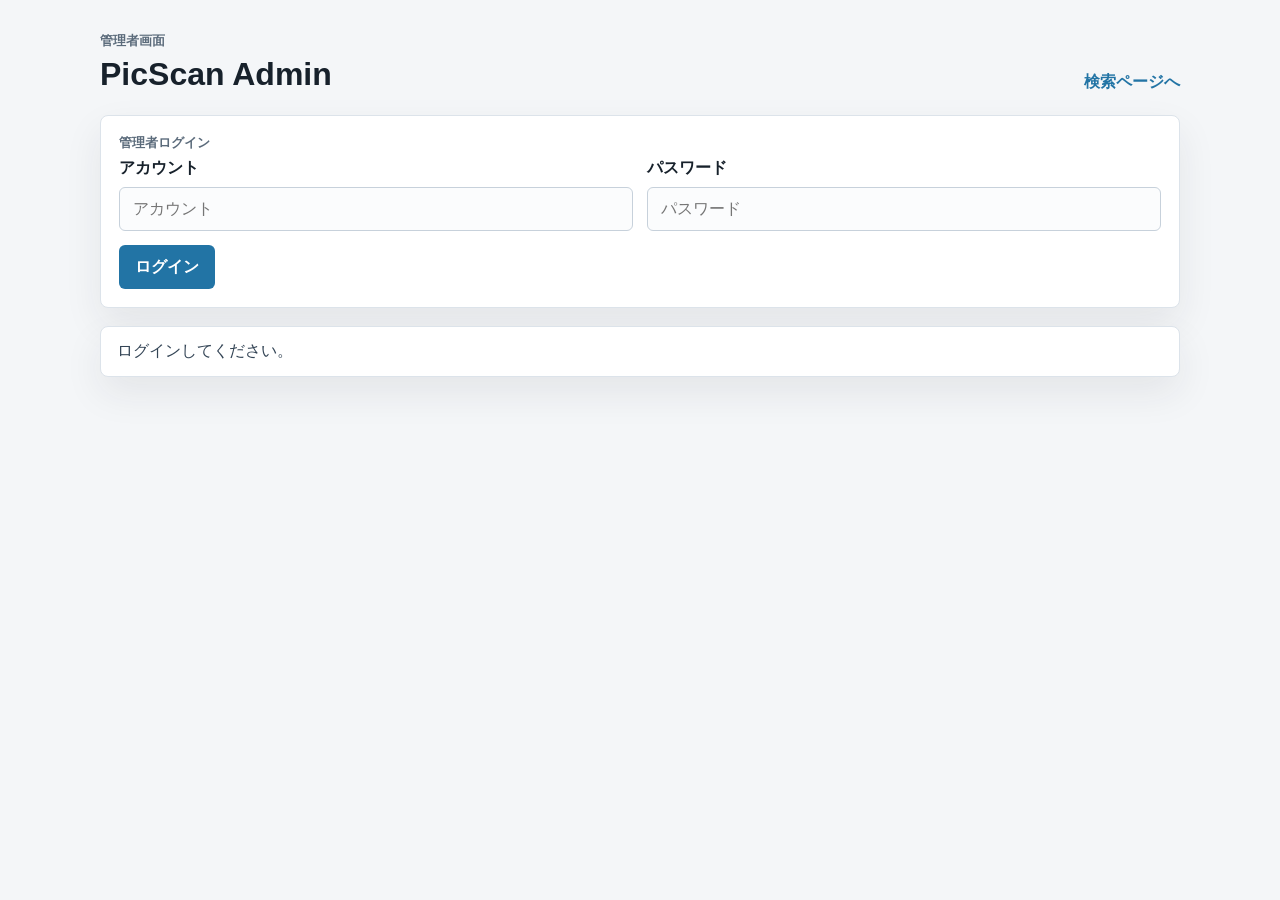
==== admin.html @ 3e206fe2 "Add files via upload" ====
<!doctype html>
<html lang="ja">
<head>
    <meta charset="utf-8">
    <meta name="viewport" content="width=device-width, initial-scale=1">
    <title>PicScan Admin</title>
    <style>
        :root {
            color-scheme: light;
            font-family: "Segoe UI", "Yu Gothic UI", "Meiryo", sans-serif;
            background: #f4f6f8;
            color: #17212b;
        }

        * {
            box-sizing: border-box;
        }

        body {
            margin: 0;
            min-height: 100vh;
        }

        .appShell {
            width: min(1080px, calc(100% - 32px));
            margin: 0 auto;
            padding: 32px 0 48px;
        }

        .topBar {
            display: flex;
            align-items: end;
            justify-content: space-between;
            gap: 16px;
            margin-bottom: 22px;
        }

        .topBar a {
            color: #2274a5;
            font-weight: 700;
            text-decoration: none;
        }

        .label {
            margin: 0 0 6px;
            color: #5b6b7b;
            font-size: 0.82rem;
            font-weight: 700;
            letter-spacing: 0;
        }

        h1,
        h2 {
            margin: 0;
            letter-spacing: 0;
        }

        h1 {
            font-size: 2rem;
        }

        h2 {
            font-size: 1.18rem;
            line-height: 1.35;
        }

        .panel,
        .statusBox {
            background: #ffffff;
            border: 1px solid #dce3ea;
            border-radius: 8px;
            box-shadow: 0 16px 38px rgba(32, 43, 54, 0.08);
        }

        .panel {
            padding: 18px;
            margin-bottom: 18px;
        }

        .grid {
            display: grid;
            grid-template-columns: repeat(2, minmax(0, 1fr));
            gap: 14px;
        }

        .field {
            display: grid;
            gap: 8px;
        }

        .field.full {
            grid-column: 1 / -1;
        }

        label {
            font-weight: 700;
        }

        input,
        button {
            min-height: 44px;
            border-radius: 6px;
            font: inherit;
        }

        input {
            width: 100%;
            border: 1px solid #c7d1db;
            padding: 0 13px;
            background: #fbfcfd;
        }

        input[type="file"] {
            padding: 10px 13px;
        }

        input:focus {
            border-color: #2274a5;
            box-shadow: 0 0 0 3px rgba(34, 116, 165, 0.18);
            outline: none;
        }

        .actions {
            display: flex;
            flex-wrap: wrap;
            gap: 10px;
            margin-top: 14px;
        }

        button {
            border: 0;
            padding: 0 16px;
            background: #2274a5;
            color: #ffffff;
            cursor: pointer;
            font-weight: 700;
        }

        button.secondary {
            background: #3f596d;
        }

        button.danger {
            background: #b3261e;
        }

        button:disabled {
            cursor: not-allowed;
            opacity: 0.55;
        }

        .previewPanel {
            display: grid;
            gap: 12px;
            margin-top: 16px;
        }

        .imagePreview {
            display: grid;
            place-items: center;
            min-height: 280px;
            border: 1px solid #dce3ea;
            border-radius: 8px;
            background: #eef2f6;
            overflow: hidden;
        }

        .imagePreview img {
            display: block;
            width: 100%;
            max-height: 460px;
            object-fit: contain;
        }

        .resultMeta {
            margin: 0;
            color: #334455;
            overflow-wrap: anywhere;
        }

        .statusBox {
            padding: 14px 16px;
            color: #334455;
        }

        .hidden {
            display: none;
        }

        code {
            padding: 2px 5px;
            border-radius: 4px;
            background: #eef2f6;
        }

        @media (max-width: 720px) {
            .appShell {
                width: min(100% - 20px, 1080px);
                padding-top: 18px;
            }

            .topBar {
                align-items: start;
                flex-direction: column;
            }

            .grid {
                grid-template-columns: 1fr;
            }
        }
    </style>
</head>
<body>
    <main class="appShell">
        <header class="topBar">
            <div>
                <p class="label">管理者画面</p>
                <h1>PicScan Admin</h1>
            </div>
            <a href="index.html">検索ページへ</a>
        </header>

        <section class="panel" id="loginPanel">
            <p class="label">管理者ログイン</p>
            <div class="grid">
                <div class="field">
                    <label for="account">アカウント</label>
                    <input id="account" autocomplete="username" placeholder="アカウント">
                </div>
                <div class="field">
                    <label for="password">パスワード</label>
                    <input id="password" type="password" autocomplete="current-password" placeholder="パスワード">
                </div>
            </div>
            <div class="actions">
                <button id="loginButton" type="button">ログイン</button>
            </div>
        </section>

        <section class="panel hidden" id="adminPanel">
            <p class="label">GitHub設定</p>
            <div class="grid">
                <div class="field">
                    <label for="owner">Owner / Organization</label>
                    <input id="owner" autocomplete="organization" placeholder="例: img-0403">
                </div>
                <div class="field">
                    <label for="repo">Repository</label>
                    <input id="repo" autocomplete="off" placeholder="例: PicScan">
                </div>
                <div class="field">
                    <label for="token">GitHub Token</label>
                    <input id="token" type="password" autocomplete="off" placeholder="Contents Read and write">
                </div>
            </div>

            <p class="label">画像管理</p>
            <div class="grid">
                <div class="field">
                    <label for="model">型番</label>
                    <input id="model" autocomplete="off" placeholder="例: ABC-123">
                </div>
                <div class="field">
                    <label for="photo">画像</label>
                    <input id="photo" type="file" accept="image/*" capture="environment">
                </div>
            </div>
            <div class="actions">
                <button id="uploadButton" type="button">画像を保存</button>
                <button id="searchButton" class="secondary" type="button">検索</button>
                <button id="renameButton" class="secondary" type="button" disabled>名前変更</button>
                <button id="deleteButton" class="danger" type="button" disabled>画像データ削除</button>
            </div>
            <div class="previewPanel hidden" id="previewPanel">
                <p class="resultMeta" id="resultMeta"></p>
                <div class="imagePreview">
                    <img id="resultImage" alt="">
                </div>
            </div>
        </section>

        <section class="statusBox" id="status">ログインしてください。</section>
    </main>

    <script>
        const accountInput = document.getElementById("account");
        const passwordInput = document.getElementById("password");
        const ownerInput = document.getElementById("owner");
        const repoInput = document.getElementById("repo");
        const tokenInput = document.getElementById("token");
        const modelInput = document.getElementById("model");
        const photoInput = document.getElementById("photo");
        const loginPanel = document.getElementById("loginPanel");
        const adminPanel = document.getElementById("adminPanel");
        const previewPanel = document.getElementById("previewPanel");
        const resultMeta = document.getElementById("resultMeta");
        const resultImage = document.getElementById("resultImage");
        const statusBox = document.getElementById("status");
        const loginButton = document.getElementById("loginButton");
        const uploadButton = document.getElementById("uploadButton");
        const searchButton = document.getElementById("searchButton");
        const renameButton = document.getElementById("renameButton");
        const deleteButton = document.getElementById("deleteButton");

        const adminAccount = "img";
        const adminPassword = "5381";
        const knownExtensions = [".jpg", ".jpeg", ".png", ".webp", ".gif"];
        let session = null;
        let currentImage = null;
        let currentObjectUrl = "";

        ownerInput.value = localStorage.getItem("picscanOwner") || "img-0403";
        repoInput.value = localStorage.getItem("picscanRepo") || "PicScan";

        function setStatus(message) {
            statusBox.textContent = message;
        }

        function setBusy(isBusy) {
            [loginButton, uploadButton, searchButton, renameButton, deleteButton].forEach((button) => {
                button.disabled = isBusy;
            });
            if (!isBusy) {
                updateResultActions();
            }
        }

        function updateResultActions() {
            const hasImage = Boolean(currentImage);
            renameButton.disabled = !hasImage;
            deleteButton.disabled = !hasImage;
        }

        function clearPreview() {
            currentImage = null;
            if (currentObjectUrl) {
                URL.revokeObjectURL(currentObjectUrl);
                currentObjectUrl = "";
            }
            resultImage.removeAttribute("src");
            resultMeta.textContent = "";
            previewPanel.classList.add("hidden");
            updateResultActions();
        }

        function showPreview(image) {
            currentImage = image;
            if (currentObjectUrl) {
                URL.revokeObjectURL(currentObjectUrl);
            }
            currentObjectUrl = URL.createObjectURL(new Blob([image.bytes], { type: image.mimeType }));
            resultImage.src = currentObjectUrl;
            resultImage.alt = image.name;
            resultMeta.textContent = `images/${image.name}`;
            previewPanel.classList.remove("hidden");
            updateResultActions();
        }

        function normalizeBaseName(value) {
            return value.trim().replaceAll("\\", "/").split("/").pop();
        }

        function normalizeFileName(value, fallbackExtension = ".jpg") {
            const clean = normalizeBaseName(value);
            if (!clean) {
                return "";
            }
            return /\.[a-z0-9]+$/i.test(clean) ? clean : `${clean}${fallbackExtension}`;
        }

        function modelCandidates(value) {
            const clean = normalizeBaseName(value);
            if (!clean) {
                return [];
            }
            if (/\.[a-z0-9]+$/i.test(clean)) {
                return [clean];
            }
            return knownExtensions.map((extension) => `${clean}${extension}`);
        }

        function buildGitHubSession() {
            return {
                owner: ownerInput.value.trim(),
                repo: repoInput.value.trim(),
                branch: "main",
                token: tokenInput.value.trim()
            };
        }

        function ensureGitHubSession() {
            session = buildGitHubSession();
            if (!session.owner || !session.repo || !session.token) {
                throw new Error("GitHub接続情報が不足しています。");
            }
            localStorage.setItem("picscanOwner", session.owner);
            localStorage.setItem("picscanRepo", session.repo);
        }

        function githubHeaders() {
            return {
                "Accept": "application/vnd.github+json",
                "Authorization": `Bearer ${session.token}`,
                "X-GitHub-Api-Version": "2022-11-28"
            };
        }

        function contentUrl(fileName = "", includeRef = true) {
            const encodedName = encodeURIComponent(fileName).replaceAll("%2F", "/");
            const path = encodedName ? `/contents/images/${encodedName}` : "/contents/images";
            const base = `https://api.github.com/repos/${session.owner}/${session.repo}${path}`;
            return includeRef ? `${base}?ref=${encodeURIComponent(session.branch)}` : base;
        }

        async function githubRequest(url, options = {}) {
            const response = await fetch(url, options);
            const text = await response.text();
            const body = text ? JSON.parse(text) : null;
            if (!response.ok) {
                const message = body && body.message ? body.message : text;
                throw new Error(`GitHub API error ${response.status}: ${message}`);
            }
            return body;
        }

        async function listImages() {
            const body = await githubRequest(contentUrl(), {
                headers: githubHeaders()
            });
            return Array.isArray(body) ? body.filter((item) => item.type === "file") : [];
        }

        async function getImage(fileName) {
            const response = await fetch(contentUrl(fileName), {
                headers: githubHeaders()
            });
            if (response.status === 404) {
                return null;
            }
            const body = await response.json();
            if (!response.ok) {
                throw new Error(`GitHub API error ${response.status}: ${body.message || "request failed"}`);
            }
            const binary = atob(body.content.replace(/\n/g, ""));
            const bytes = new Uint8Array(binary.length);
            for (let index = 0; index < binary.length; index += 1) {
                bytes[index] = binary.charCodeAt(index);
            }
            return {
                name: body.name,
                sha: body.sha,
                bytes,
                mimeType: contentTypeForName(body.name),
                downloadUrl: body.download_url
            };
        }

        async function findImage(value) {
            const candidates = modelCandidates(value);
            for (const candidate of candidates) {
                const image = await getImage(candidate);
                if (image) {
                    return image;
                }
            }

            const clean = normalizeBaseName(value);
            if (!clean || /\.[a-z0-9]+$/i.test(clean)) {
                return null;
            }

            const files = await listImages();
            const matched = files.find((file) => {
                const baseName = file.name.replace(/\.[^.]+$/, "");
                return baseName.toLowerCase() === clean.toLowerCase();
            });
            return matched ? getImage(matched.name) : null;
        }

        function contentTypeForName(fileName) {
            const extension = fileName.split(".").pop().toLowerCase();
            if (extension === "png") {
                return "image/png";
            }
            if (extension === "webp") {
                return "image/webp";
            }
            if (extension === "gif") {
                return "image/gif";
            }
            return "image/jpeg";
        }

        function bytesToBase64(bytes) {
            let binary = "";
            const chunkSize = 8192;
            for (let offset = 0; offset < bytes.length; offset += chunkSize) {
                const chunk = bytes.slice(offset, offset + chunkSize);
                binary += String.fromCharCode(...chunk);
            }
            return btoa(binary);
        }

        async function putImage(fileName, bytes, sha = null, message = `Upload ${fileName}`) {
            const payload = {
                message,
                branch: session.branch,
                content: bytesToBase64(bytes)
            };
            if (sha) {
                payload.sha = sha;
            }
            await githubRequest(contentUrl(fileName, false), {
                method: "PUT",
                headers: {
                    ...githubHeaders(),
                    "Content-Type": "application/json"
                },
                body: JSON.stringify(payload)
            });
        }

        async function deleteImage(fileName, sha, message = `Delete ${fileName}`) {
            await githubRequest(contentUrl(fileName, false), {
                method: "DELETE",
                headers: {
                    ...githubHeaders(),
                    "Content-Type": "application/json"
                },
                body: JSON.stringify({
                    message,
                    branch: session.branch,
                    sha
                })
            });
        }

        async function uploadImage(fileName, bytes) {
            const existing = await getImage(fileName);
            await putImage(fileName, bytes, existing ? existing.sha : null, `Upload ${fileName}`);
        }

        loginButton.addEventListener("click", () => {
            const account = accountInput.value.trim();
            const password = passwordInput.value;
            if (account !== adminAccount || password !== adminPassword) {
                setStatus("アカウントまたはパスワードが違います。");
                return;
            }

            passwordInput.value = "";
            loginPanel.classList.add("hidden");
            adminPanel.classList.remove("hidden");
            setStatus("ログインしました。");
        });

        [accountInput, passwordInput, modelInput].forEach((input) => {
            input.addEventListener("keydown", (event) => {
                if (event.key === "Enter") {
                    if (input === modelInput) {
                        searchButton.click();
                    } else {
                        loginButton.click();
                    }
                }
            });
        });

        uploadButton.addEventListener("click", async () => {
            const modelNo = modelInput.value.trim();
            const file = photoInput.files[0];
            if (!modelNo) {
                setStatus("型番を入力してください。");
                return;
            }
            if (!file) {
                setStatus("画像ファイルを選択してください。");
                return;
            }

            const extension = file.name.match(/\.[a-z0-9]+$/i)?.[0] || ".jpg";
            const fileName = normalizeFileName(modelNo, extension);
            try {
                ensureGitHubSession();
                setBusy(true);
                setStatus(`保存中: images/${fileName}`);
                const bytes = new Uint8Array(await file.arrayBuffer());
                await uploadImage(fileName, bytes);
                const image = await getImage(fileName);
                if (image) {
                    showPreview(image);
                }
                setStatus(`保存しました: images/${fileName}`);
            } catch (error) {
                setStatus(error.message);
            } finally {
                setBusy(false);
            }
        });

        searchButton.addEventListener("click", async () => {
            const modelNo = modelInput.value.trim();
            if (!modelNo) {
                setStatus("型番を入力してください。");
                return;
            }

            try {
                ensureGitHubSession();
                setBusy(true);
                clearPreview();
                setStatus(`検索中: ${modelNo}`);
                const image = await findImage(modelNo);
                if (!image) {
                    setStatus("画像が見つかりませんでした。");
                    return;
                }
                showPreview(image);
                setStatus(`表示しました: images/${image.name}`);
            } catch (error) {
                setStatus(error.message);
            } finally {
                setBusy(false);
            }
        });

        renameButton.addEventListener("click", async () => {
            if (!currentImage) {
                return;
            }

            const nextValue = prompt("変更後の型番を入力してください。", currentImage.name.replace(/\.[^.]+$/, ""));
            if (nextValue === null) {
                return;
            }
            const extension = currentImage.name.match(/\.[a-z0-9]+$/i)?.[0] || ".jpg";
            const nextName = normalizeFileName(nextValue, extension);
            if (!nextName) {
                setStatus("変更後の型番を入力してください。");
                return;
            }
            if (nextName === currentImage.name) {
                setStatus("同じ名前です。");
                return;
            }

            try {
                ensureGitHubSession();
                setBusy(true);
                setStatus(`名前変更中: images/${currentImage.name} -> images/${nextName}`);
                const existing = await getImage(nextName);
                if (existing && !confirm(`images/${nextName} は既に存在します。上書きしますか？`)) {
                    setStatus("名前変更をキャンセルしました。");
                    return;
                }
                await putImage(nextName, currentImage.bytes, existing ? existing.sha : null, `Rename ${currentImage.name} to ${nextName}`);
                await deleteImage(currentImage.name, currentImage.sha, `Remove ${currentImage.name} after rename`);
                const renamed = await getImage(nextName);
                if (renamed) {
                    modelInput.value = nextName.replace(/\.[^.]+$/, "");
                    showPreview(renamed);
                }
                setStatus(`名前変更しました: images/${nextName}`);
            } catch (error) {
                setStatus(error.message);
            } finally {
                setBusy(false);
            }
        });

        deleteButton.addEventListener("click", async () => {
            if (!currentImage) {
                return;
            }
            if (!confirm(`images/${currentImage.name} を削除しますか？`)) {
                return;
            }

            try {
                ensureGitHubSession();
                setBusy(true);
                setStatus(`削除中: images/${currentImage.name}`);
                await deleteImage(currentImage.name, currentImage.sha);
                clearPreview();
                setStatus("画像データを削除しました。");
            } catch (error) {
                setStatus(error.message);
            } finally {
                setBusy(false);
            }
        });
    </script>
</body>
</html>
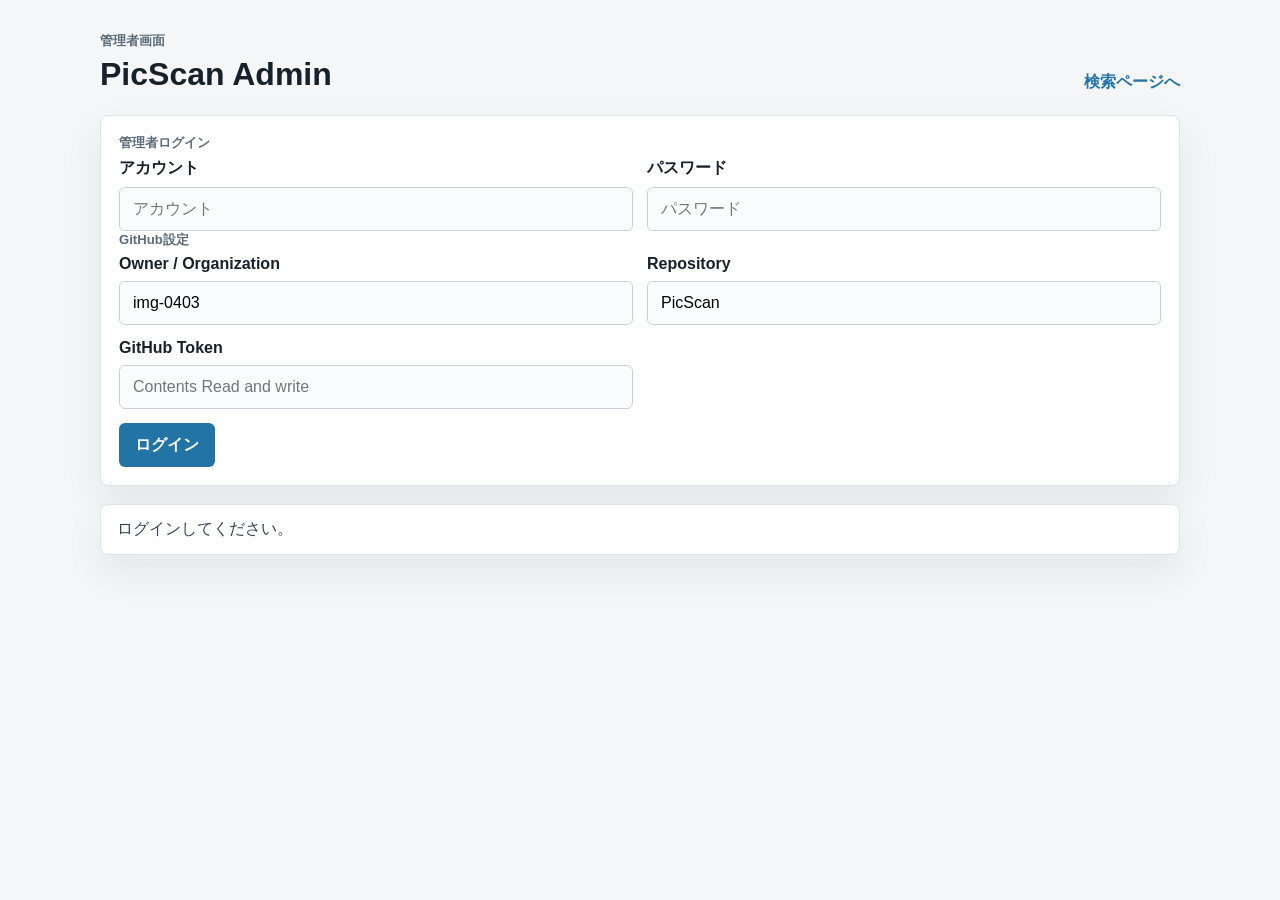
==== commit a7c47797: "Add files via upload" ====
--- a/admin.html
+++ b/admin.html
@@ -178,6 +178,38 @@
             overflow-wrap: anywhere;
         }
 
+        .listPanel {
+            margin-top: 18px;
+        }
+
+        .imageList {
+            display: grid;
+            gap: 10px;
+            margin-top: 12px;
+        }
+
+        .imageListRow {
+            display: grid;
+            grid-template-columns: minmax(0, 1fr) auto auto;
+            gap: 10px;
+            align-items: center;
+            padding: 10px;
+            border: 1px solid #dce3ea;
+            border-radius: 8px;
+            background: #fbfcfd;
+        }
+
+        .imageListName {
+            margin: 0;
+            color: #17212b;
+            font-weight: 700;
+            overflow-wrap: anywhere;
+        }
+
+        .imageListRow button {
+            min-height: 38px;
+        }
+
         .statusBox {
             padding: 14px 16px;
             color: #334455;
@@ -205,6 +237,10 @@
             }
 
             .grid {
+                grid-template-columns: 1fr;
+            }
+
+            .imageListRow {
                 grid-template-columns: 1fr;
             }
         }
@@ -232,12 +268,6 @@
                     <input id="password" type="password" autocomplete="current-password" placeholder="パスワード">
                 </div>
             </div>
-            <div class="actions">
-                <button id="loginButton" type="button">ログイン</button>
-            </div>
-        </section>
-
-        <section class="panel hidden" id="adminPanel">
             <p class="label">GitHub設定</p>
             <div class="grid">
                 <div class="field">
@@ -253,7 +283,12 @@
                     <input id="token" type="password" autocomplete="off" placeholder="Contents Read and write">
                 </div>
             </div>
-
+            <div class="actions">
+                <button id="loginButton" type="button">ログイン</button>
+            </div>
+        </section>
+
+        <section class="panel hidden" id="adminPanel">
             <p class="label">画像管理</p>
             <div class="grid">
                 <div class="field">
@@ -277,6 +312,14 @@
                     <img id="resultImage" alt="">
                 </div>
             </div>
+
+            <div class="listPanel">
+                <p class="label">登録画像一覧</p>
+                <div class="actions">
+                    <button id="refreshListButton" class="secondary" type="button">一覧更新</button>
+                </div>
+                <div class="imageList" id="imageList"></div>
+            </div>
         </section>
 
         <section class="statusBox" id="status">ログインしてください。</section>
@@ -301,6 +344,8 @@
         const searchButton = document.getElementById("searchButton");
         const renameButton = document.getElementById("renameButton");
         const deleteButton = document.getElementById("deleteButton");
+        const refreshListButton = document.getElementById("refreshListButton");
+        const imageList = document.getElementById("imageList");
 
         const adminAccount = "img";
         const adminPassword = "5381";
@@ -317,7 +362,10 @@
         }
 
         function setBusy(isBusy) {
-            [loginButton, uploadButton, searchButton, renameButton, deleteButton].forEach((button) => {
+            [loginButton, uploadButton, searchButton, renameButton, deleteButton, refreshListButton].forEach((button) => {
+                button.disabled = isBusy;
+            });
+            imageList.querySelectorAll("button").forEach((button) => {
                 button.disabled = isBusy;
             });
             if (!isBusy) {
@@ -427,7 +475,96 @@
             const body = await githubRequest(contentUrl(), {
                 headers: githubHeaders()
             });
-            return Array.isArray(body) ? body.filter((item) => item.type === "file") : [];
+            return Array.isArray(body)
+                ? body.filter((item) => item.type === "file").sort((a, b) => a.name.localeCompare(b.name, "ja"))
+                : [];
+        }
+
+        function renderImageList(files) {
+            imageList.textContent = "";
+            if (!files.length) {
+                const empty = document.createElement("p");
+                empty.className = "resultMeta";
+                empty.textContent = "登録画像はありません。";
+                imageList.appendChild(empty);
+                return;
+            }
+
+            files.forEach((file) => {
+                const row = document.createElement("div");
+                row.className = "imageListRow";
+
+                const name = document.createElement("p");
+                name.className = "imageListName";
+                name.textContent = file.name;
+
+                const selectButton = document.createElement("button");
+                selectButton.className = "secondary";
+                selectButton.type = "button";
+                selectButton.textContent = "選択";
+                selectButton.addEventListener("click", () => selectListedImage(file.name));
+
+                const removeButton = document.createElement("button");
+                removeButton.className = "danger";
+                removeButton.type = "button";
+                removeButton.textContent = "削除";
+                removeButton.addEventListener("click", () => deleteListedImage(file));
+
+                row.appendChild(name);
+                row.appendChild(selectButton);
+                row.appendChild(removeButton);
+                imageList.appendChild(row);
+            });
+        }
+
+        async function refreshImageList() {
+            setStatus("登録画像一覧を取得中...");
+            const files = await listImages();
+            renderImageList(files);
+            setStatus(`登録画像一覧を表示しました: ${files.length}件`);
+        }
+
+        async function selectListedImage(fileName) {
+            try {
+                ensureGitHubSession();
+                setBusy(true);
+                setStatus(`読み込み中: images/${fileName}`);
+                const image = await getImage(fileName);
+                if (!image) {
+                    setStatus("画像が見つかりませんでした。");
+                    await refreshImageList();
+                    return;
+                }
+                modelInput.value = fileName.replace(/\.[^.]+$/, "");
+                showPreview(image);
+                setStatus(`選択しました: images/${image.name}`);
+            } catch (error) {
+                setStatus(error.message);
+            } finally {
+                setBusy(false);
+            }
+        }
+
+        async function deleteListedImage(file) {
+            if (!confirm(`images/${file.name} を削除しますか？`)) {
+                return;
+            }
+
+            try {
+                ensureGitHubSession();
+                setBusy(true);
+                setStatus(`削除中: images/${file.name}`);
+                await deleteImage(file.name, file.sha);
+                if (currentImage && currentImage.name === file.name) {
+                    clearPreview();
+                }
+                await refreshImageList();
+                setStatus(`削除しました: images/${file.name}`);
+            } catch (error) {
+                setStatus(error.message);
+            } finally {
+                setBusy(false);
+            }
         }
 
         async function getImage(fileName) {
@@ -540,7 +677,7 @@
             await putImage(fileName, bytes, existing ? existing.sha : null, `Upload ${fileName}`);
         }
 
-        loginButton.addEventListener("click", () => {
+        loginButton.addEventListener("click", async () => {
             const account = accountInput.value.trim();
             const password = passwordInput.value;
             if (account !== adminAccount || password !== adminPassword) {
@@ -548,10 +685,20 @@
                 return;
             }
 
-            passwordInput.value = "";
-            loginPanel.classList.add("hidden");
-            adminPanel.classList.remove("hidden");
-            setStatus("ログインしました。");
+            try {
+                ensureGitHubSession();
+                setBusy(true);
+                setStatus("ログイン確認中...");
+                await refreshImageList();
+                passwordInput.value = "";
+                loginPanel.classList.add("hidden");
+                adminPanel.classList.remove("hidden");
+                setStatus("ログインしました。");
+            } catch (error) {
+                setStatus(error.message);
+            } finally {
+                setBusy(false);
+            }
         });
 
         [accountInput, passwordInput, modelInput].forEach((input) => {
@@ -590,6 +737,7 @@
                 if (image) {
                     showPreview(image);
                 }
+                await refreshImageList();
                 setStatus(`保存しました: images/${fileName}`);
             } catch (error) {
                 setStatus(error.message);
@@ -660,6 +808,7 @@
                     modelInput.value = nextName.replace(/\.[^.]+$/, "");
                     showPreview(renamed);
                 }
+                await refreshImageList();
                 setStatus(`名前変更しました: images/${nextName}`);
             } catch (error) {
                 setStatus(error.message);
@@ -682,6 +831,7 @@
                 setStatus(`削除中: images/${currentImage.name}`);
                 await deleteImage(currentImage.name, currentImage.sha);
                 clearPreview();
+                await refreshImageList();
                 setStatus("画像データを削除しました。");
             } catch (error) {
                 setStatus(error.message);
@@ -689,6 +839,18 @@
                 setBusy(false);
             }
         });
+
+        refreshListButton.addEventListener("click", async () => {
+            try {
+                ensureGitHubSession();
+                setBusy(true);
+                await refreshImageList();
+            } catch (error) {
+                setStatus(error.message);
+            } finally {
+                setBusy(false);
+            }
+        });
     </script>
 </body>
 </html>
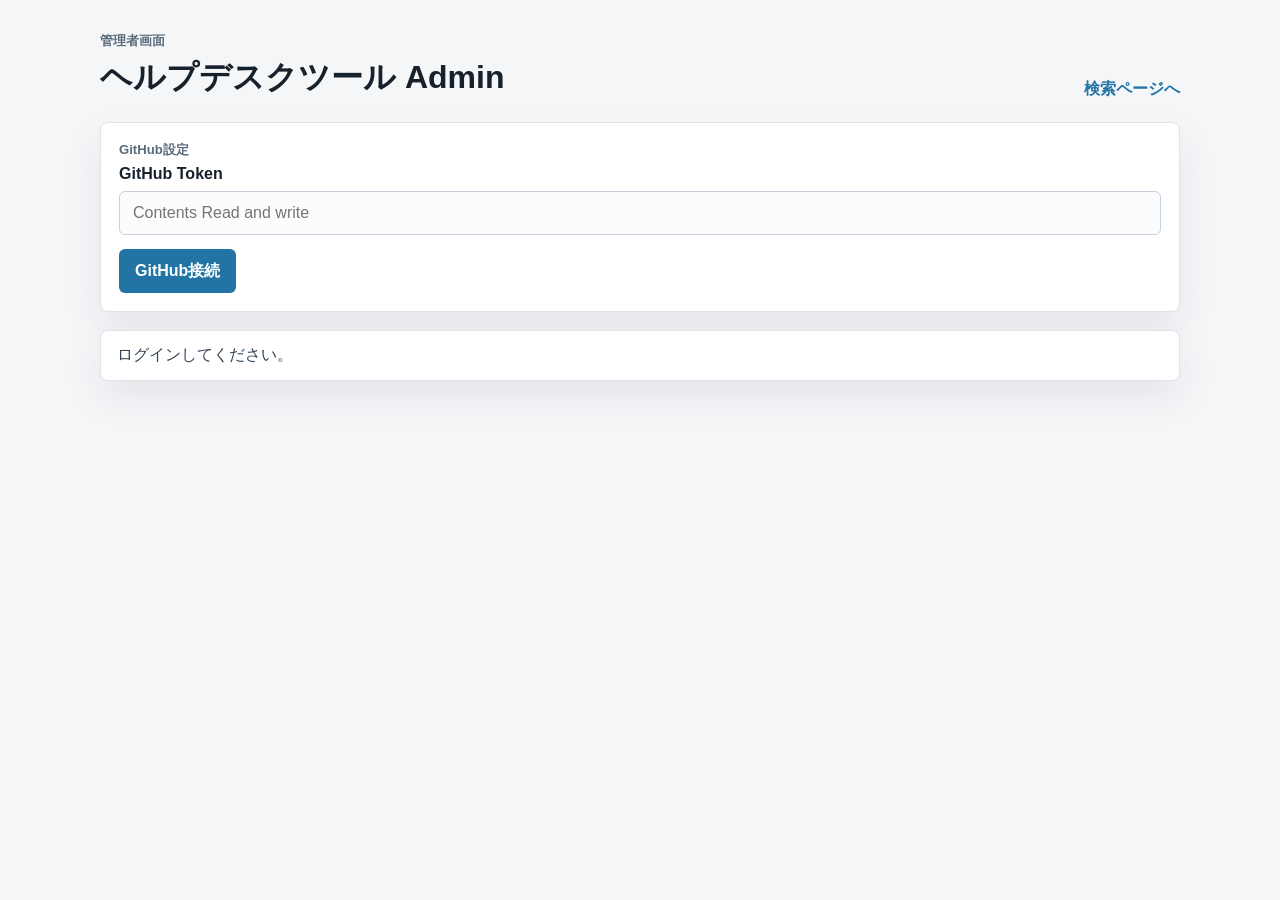
==== commit d929e8b4: "Add files via upload" ====
--- a/admin.html
+++ b/admin.html
@@ -3,7 +3,7 @@
 <head>
     <meta charset="utf-8">
     <meta name="viewport" content="width=device-width, initial-scale=1">
-    <title>PicScan Admin</title>
+    <title>ヘルプデスクツール Admin</title>
     <style>
         :root {
             color-scheme: light;
@@ -97,24 +97,33 @@
         }
 
         input,
+        textarea,
         button {
             min-height: 44px;
             border-radius: 6px;
             font: inherit;
         }
 
-        input {
+        input,
+        textarea {
             width: 100%;
             border: 1px solid #c7d1db;
             padding: 0 13px;
             background: #fbfcfd;
         }
 
+        textarea {
+            min-height: 92px;
+            padding: 10px 13px;
+            resize: vertical;
+        }
+
         input[type="file"] {
             padding: 10px 13px;
         }
 
-        input:focus {
+        input:focus,
+        textarea:focus {
             border-color: #2274a5;
             box-shadow: 0 0 0 3px rgba(34, 116, 165, 0.18);
             outline: none;
@@ -155,26 +164,93 @@
             margin-top: 16px;
         }
 
-        .imagePreview {
+        .recordImageGrid {
+            display: grid;
+            grid-template-columns: repeat(auto-fit, minmax(180px, 1fr));
+            gap: 12px;
+        }
+
+        .recordImageItem {
+            overflow: hidden;
+            border: 1px solid #dce3ea;
+            border-radius: 8px;
+            background: #ffffff;
+        }
+
+        .recordImageItem.isSelected {
+            border-color: #2274a5;
+            box-shadow: 0 0 0 3px rgba(34, 116, 165, 0.18);
+        }
+
+        .recordImageItem .imageZoomButton {
+            display: block;
+            width: 100%;
+            min-height: 0;
+            padding: 0;
+            border: 0;
+            border-radius: 0;
+            background: transparent;
+            color: inherit;
+        }
+
+        .recordImageFrame {
             display: grid;
             place-items: center;
-            min-height: 280px;
-            border: 1px solid #dce3ea;
-            border-radius: 8px;
+            min-height: 180px;
+            padding: 10px;
             background: #eef2f6;
-            overflow: hidden;
-        }
-
-        .imagePreview img {
+        }
+
+        .recordImageFrame img {
             display: block;
-            width: 100%;
-            max-height: 460px;
+            max-width: 100%;
+            max-height: 260px;
             object-fit: contain;
+        }
+
+        .recordImageCaption {
+            margin: 0;
+            padding: 10px 12px;
+            color: #334455;
+            font-size: 0.92rem;
+            line-height: 1.45;
+            white-space: pre-wrap;
+            overflow-wrap: anywhere;
+        }
+
+        .recordImageActions {
+            display: grid;
+            grid-template-columns: repeat(2, minmax(0, 1fr));
+            gap: 8px;
+            padding: 0 10px 10px;
+        }
+
+        .recordImageActions button {
+            min-height: 36px;
+            padding: 0 10px;
+            background: #3f596d;
+            font-size: 0.9rem;
+        }
+
+        .recordImageActions button:disabled {
+            opacity: 0.45;
         }
 
         .resultMeta {
             margin: 0;
             color: #334455;
+            overflow-wrap: anywhere;
+        }
+
+        .imageComment {
+            margin: 0;
+            padding: 12px 14px;
+            border: 1px solid #dce3ea;
+            border-radius: 8px;
+            background: #fbfcfd;
+            color: #17212b;
+            line-height: 1.65;
+            white-space: pre-wrap;
             overflow-wrap: anywhere;
         }
 
@@ -225,6 +301,74 @@
             background: #eef2f6;
         }
 
+        .lightbox {
+            position: fixed;
+            inset: 0;
+            z-index: 10;
+            display: grid;
+            place-items: center;
+            padding: 24px;
+            background: rgba(11, 18, 26, 0.78);
+        }
+
+        .lightbox.hidden {
+            display: none;
+        }
+
+        .lightboxPanel {
+            width: min(100%, 1080px);
+            max-height: calc(100vh - 48px);
+            display: grid;
+            grid-template-rows: auto minmax(0, 1fr) auto;
+            overflow: hidden;
+            border-radius: 8px;
+            background: #ffffff;
+        }
+
+        .lightboxHeader {
+            display: flex;
+            align-items: center;
+            justify-content: space-between;
+            gap: 12px;
+            padding: 12px 14px;
+            border-bottom: 1px solid #dce3ea;
+        }
+
+        .lightboxHeader p {
+            margin: 0;
+            font-weight: 700;
+            overflow-wrap: anywhere;
+        }
+
+        .lightboxClose {
+            min-height: 36px;
+            width: 44px;
+            padding: 0;
+            font-size: 1.25rem;
+        }
+
+        .lightboxImageWrap {
+            display: grid;
+            place-items: center;
+            min-height: 0;
+            background: #101820;
+        }
+
+        .lightboxImageWrap img {
+            display: block;
+            max-width: 100%;
+            max-height: calc(100vh - 180px);
+            object-fit: contain;
+        }
+
+        .lightboxComment {
+            margin: 0;
+            padding: 12px 14px;
+            line-height: 1.55;
+            white-space: pre-wrap;
+            overflow-wrap: anywhere;
+        }
+
         @media (max-width: 720px) {
             .appShell {
                 width: min(100% - 20px, 1080px);
@@ -251,40 +395,21 @@
         <header class="topBar">
             <div>
                 <p class="label">管理者画面</p>
-                <h1>PicScan Admin</h1>
+                <h1>ヘルプデスクツール Admin</h1>
             </div>
             <a href="index.html">検索ページへ</a>
         </header>
 
         <section class="panel" id="loginPanel">
-            <p class="label">管理者ログイン</p>
-            <div class="grid">
-                <div class="field">
-                    <label for="account">アカウント</label>
-                    <input id="account" autocomplete="username" placeholder="アカウント">
-                </div>
-                <div class="field">
-                    <label for="password">パスワード</label>
-                    <input id="password" type="password" autocomplete="current-password" placeholder="パスワード">
-                </div>
-            </div>
             <p class="label">GitHub設定</p>
             <div class="grid">
-                <div class="field">
-                    <label for="owner">Owner / Organization</label>
-                    <input id="owner" autocomplete="organization" placeholder="例: img-0403">
-                </div>
-                <div class="field">
-                    <label for="repo">Repository</label>
-                    <input id="repo" autocomplete="off" placeholder="例: PicScan">
-                </div>
-                <div class="field">
+                <div class="field full">
                     <label for="token">GitHub Token</label>
                     <input id="token" type="password" autocomplete="off" placeholder="Contents Read and write">
                 </div>
             </div>
             <div class="actions">
-                <button id="loginButton" type="button">ログイン</button>
+                <button id="loginButton" type="button">GitHub接続</button>
             </div>
         </section>
 
@@ -292,25 +417,33 @@
             <p class="label">画像管理</p>
             <div class="grid">
                 <div class="field">
-                    <label for="model">型番</label>
-                    <input id="model" autocomplete="off" placeholder="例: ABC-123">
+                    <label for="model">登録名</label>
+                    <input id="model" autocomplete="off" placeholder="例: 商品A">
+                </div>
+                <div class="field">
+                    <label for="numbers">登録番号4桁</label>
+                    <input id="numbers" autocomplete="off" placeholder="例: 1234, 5678">
                 </div>
                 <div class="field">
                     <label for="photo">画像</label>
-                    <input id="photo" type="file" accept="image/*" capture="environment">
+                    <input id="photo" type="file" accept="image/*" capture="environment" multiple>
+                </div>
+                <div class="field full">
+                    <label for="comment">コメント</label>
+                    <textarea id="comment" maxlength="1000" placeholder="型番に紐づけるコメント"></textarea>
                 </div>
             </div>
             <div class="actions">
-                <button id="uploadButton" type="button">画像を保存</button>
+                <button id="uploadButton" type="button">登録を保存</button>
                 <button id="searchButton" class="secondary" type="button">検索</button>
-                <button id="renameButton" class="secondary" type="button" disabled>名前変更</button>
+                <button id="commentButton" class="secondary hidden" type="button" disabled>コメント保存</button>
+                <button id="renameButton" class="secondary hidden" type="button" disabled>名前変更</button>
                 <button id="deleteButton" class="danger" type="button" disabled>画像データ削除</button>
             </div>
             <div class="previewPanel hidden" id="previewPanel">
                 <p class="resultMeta" id="resultMeta"></p>
-                <div class="imagePreview">
-                    <img id="resultImage" alt="">
-                </div>
+                <p class="imageComment hidden" id="resultComment"></p>
+                <div class="recordImageGrid" id="recordImageGrid"></div>
             </div>
 
             <div class="listPanel">
@@ -323,46 +456,61 @@
         </section>
 
         <section class="statusBox" id="status">ログインしてください。</section>
+
+        <div class="lightbox hidden" id="lightbox" role="dialog" aria-modal="true" aria-labelledby="lightboxTitle">
+            <div class="lightboxPanel">
+                <div class="lightboxHeader">
+                    <p id="lightboxTitle"></p>
+                    <button class="lightboxClose" id="lightboxClose" type="button" aria-label="閉じる">×</button>
+                </div>
+                <div class="lightboxImageWrap">
+                    <img id="lightboxImage" src="" alt="">
+                </div>
+                <p class="lightboxComment" id="lightboxComment"></p>
+            </div>
+        </div>
     </main>
 
     <script>
-        const accountInput = document.getElementById("account");
-        const passwordInput = document.getElementById("password");
-        const ownerInput = document.getElementById("owner");
-        const repoInput = document.getElementById("repo");
         const tokenInput = document.getElementById("token");
         const modelInput = document.getElementById("model");
+        const numbersInput = document.getElementById("numbers");
         const photoInput = document.getElementById("photo");
+        const commentInput = document.getElementById("comment");
         const loginPanel = document.getElementById("loginPanel");
         const adminPanel = document.getElementById("adminPanel");
         const previewPanel = document.getElementById("previewPanel");
         const resultMeta = document.getElementById("resultMeta");
-        const resultImage = document.getElementById("resultImage");
+        const resultComment = document.getElementById("resultComment");
+        const recordImageGrid = document.getElementById("recordImageGrid");
         const statusBox = document.getElementById("status");
         const loginButton = document.getElementById("loginButton");
         const uploadButton = document.getElementById("uploadButton");
         const searchButton = document.getElementById("searchButton");
+        const commentButton = document.getElementById("commentButton");
         const renameButton = document.getElementById("renameButton");
         const deleteButton = document.getElementById("deleteButton");
         const refreshListButton = document.getElementById("refreshListButton");
         const imageList = document.getElementById("imageList");
-
-        const adminAccount = "img";
-        const adminPassword = "5381";
+        const lightbox = document.getElementById("lightbox");
+        const lightboxTitle = document.getElementById("lightboxTitle");
+        const lightboxImage = document.getElementById("lightboxImage");
+        const lightboxComment = document.getElementById("lightboxComment");
+        const lightboxClose = document.getElementById("lightboxClose");
+
+        const defaultOwner = "img-0403";
+        const defaultRepo = "PicScan";
         const knownExtensions = [".jpg", ".jpeg", ".png", ".webp", ".gif"];
         let session = null;
         let currentImage = null;
-        let currentObjectUrl = "";
-
-        ownerInput.value = localStorage.getItem("picscanOwner") || "img-0403";
-        repoInput.value = localStorage.getItem("picscanRepo") || "PicScan";
+        let recordImageClickTimer = null;
 
         function setStatus(message) {
             statusBox.textContent = message;
         }
 
         function setBusy(isBusy) {
-            [loginButton, uploadButton, searchButton, renameButton, deleteButton, refreshListButton].forEach((button) => {
+            [loginButton, uploadButton, searchButton, commentButton, renameButton, deleteButton, refreshListButton].forEach((button) => {
                 button.disabled = isBusy;
             });
             imageList.querySelectorAll("button").forEach((button) => {
@@ -375,31 +523,239 @@
 
         function updateResultActions() {
             const hasImage = Boolean(currentImage);
-            renameButton.disabled = !hasImage;
+            commentButton.disabled = !hasImage;
+            renameButton.disabled = !hasImage || !currentImage.bytes;
             deleteButton.disabled = !hasImage;
         }
 
         function clearPreview() {
             currentImage = null;
-            if (currentObjectUrl) {
-                URL.revokeObjectURL(currentObjectUrl);
-                currentObjectUrl = "";
-            }
-            resultImage.removeAttribute("src");
             resultMeta.textContent = "";
+            resultComment.textContent = "";
+            resultComment.classList.add("hidden");
+            recordImageGrid.textContent = "";
+            numbersInput.value = "";
+            commentInput.value = "";
+            photoInput.value = "";
             previewPanel.classList.add("hidden");
             updateResultActions();
         }
 
+        function encodePathSegment(value) {
+            return value.split("/").map(encodeURIComponent).join("/");
+        }
+
+        function normalizeImageFilePath(value) {
+            let filePath = String(value || "").trim().replaceAll("\\", "/");
+            filePath = filePath.replace(/^\/+/, "");
+            while (filePath.toLowerCase().startsWith("images/")) {
+                filePath = filePath.slice(7);
+            }
+            return filePath;
+        }
+
+        function imageUrl(fileName) {
+            return `images/${encodePathSegment(normalizeImageFilePath(fileName))}`;
+        }
+
+        function recordImageFileCandidates(recordName, fileName) {
+            const normalized = normalizeImageFilePath(fileName);
+            const candidates = [];
+            const addCandidate = (candidate) => {
+                const clean = normalizeImageFilePath(candidate);
+                if (clean && !candidates.includes(clean)) {
+                    candidates.push(clean);
+                }
+            };
+
+            addCandidate(normalized);
+            const leafName = normalized.split("/").pop();
+            const base = safeFileBase(recordName || "");
+            if (base && leafName && !normalized.includes("/")) {
+                addCandidate(`${base}/${leafName}`);
+            }
+            return candidates;
+        }
+
+        function recordImageUrls(recordName, fileName) {
+            return recordImageFileCandidates(recordName, fileName).map(imageUrl);
+        }
+
+        function recordImageMatches(recordName, fileName, targetFileName) {
+            const target = normalizeImageFilePath(targetFileName);
+            return recordImageFileCandidates(recordName, fileName).includes(target);
+        }
+
+        function setImageWithFallback(img, urls) {
+            let urlIndex = 0;
+            img.onerror = () => {
+                urlIndex += 1;
+                if (urlIndex < urls.length) {
+                    img.src = urls[urlIndex];
+                }
+            };
+            img.src = urls[0] || "";
+        }
+
+        function openLightbox(title, src, comment) {
+            lightboxTitle.textContent = title;
+            lightboxImage.src = src;
+            lightboxImage.alt = title;
+            lightboxComment.textContent = comment || "";
+            lightbox.classList.remove("hidden");
+        }
+
+        function closeLightbox() {
+            lightbox.classList.add("hidden");
+            lightboxImage.removeAttribute("src");
+            lightboxImage.alt = "";
+        }
+
+        function renderRecordImages(image) {
+            const images = Array.isArray(image.recordImages) && image.recordImages.length
+                ? image.recordImages
+                : [{ file: image.name, comment: image.comment || "" }];
+            image.recordImages = images;
+            recordImageGrid.textContent = "";
+            const currentName = normalizeImageFilePath(image.name);
+            images.slice(0, 6).forEach((entry, index) => {
+                const item = document.createElement("article");
+                item.className = "recordImageItem";
+                const recordName = image.recordName || "";
+                const entryFile = normalizeImageFilePath(entry.file);
+                if (recordImageMatches(recordName, entryFile, currentName)) {
+                    item.classList.add("isSelected");
+                }
+
+                const button = document.createElement("button");
+                button.className = "imageZoomButton";
+                button.type = "button";
+
+                const frame = document.createElement("div");
+                frame.className = "recordImageFrame";
+
+                const img = document.createElement("img");
+                const urls = recordImageUrls(recordName, entryFile);
+                setImageWithFallback(img, urls);
+                img.alt = `${recordName || image.name} ${entryFile}`;
+
+                const recordCommentText = image.comment || "";
+
+                frame.appendChild(img);
+                button.appendChild(frame);
+                button.addEventListener("click", () => {
+                    clearTimeout(recordImageClickTimer);
+                    recordImageClickTimer = setTimeout(() => selectRecordImage(image, entry), 220);
+                });
+                button.addEventListener("dblclick", () => {
+                    clearTimeout(recordImageClickTimer);
+                    openLightbox(img.alt, img.currentSrc || img.src, recordCommentText);
+                });
+                item.appendChild(button);
+
+                const actions = document.createElement("div");
+                actions.className = "recordImageActions";
+
+                const upButton = document.createElement("button");
+                upButton.type = "button";
+                upButton.textContent = "前へ";
+                upButton.disabled = index === 0;
+                upButton.addEventListener("click", () => moveRecordImage(index, -1));
+
+                const downButton = document.createElement("button");
+                downButton.type = "button";
+                downButton.textContent = "後へ";
+                downButton.disabled = index === images.length - 1 || index >= 5;
+                downButton.addEventListener("click", () => moveRecordImage(index, 1));
+
+                actions.appendChild(upButton);
+                actions.appendChild(downButton);
+                item.appendChild(actions);
+                recordImageGrid.appendChild(item);
+            });
+        }
+
+        async function selectRecordImage(recordImage, entry) {
+            const record = {
+                name: recordImage.recordName || modelInput.value.trim() || recordImage.name,
+                numbers: Array.isArray(recordImage.numbers) ? recordImage.numbers : [],
+                comment: typeof recordImage.comment === "string" ? recordImage.comment : "",
+                images: Array.isArray(recordImage.recordImages) ? recordImage.recordImages : []
+            };
+            let selected = null;
+            try {
+                selected = await getRecordImage(record, entry);
+            } catch (error) {
+                selected = null;
+            }
+            if (!selected) {
+                const fallbackFile = recordImageFileCandidates(record.name, entry.file)[0] || normalizeImageFilePath(entry.file);
+                selected = {
+                    name: fallbackFile,
+                    sha: "",
+                    bytes: null,
+                    mimeType: contentTypeForName(fallbackFile),
+                    downloadUrl: imageUrl(fallbackFile),
+                    comment: record.comment || ""
+                };
+            }
+            selectCurrentImage({
+                ...selected,
+                recordName: record.name,
+                numbers: record.numbers,
+                recordImages: record.images,
+                comment: record.comment || selected.comment || ""
+            });
+            setStatus(`選択しました: images/${selected.name}`);
+        }
+
+        function selectCurrentImage(image) {
+            currentImage = image;
+            resultMeta.textContent = `images/${image.name}`;
+            resultComment.textContent = image.comment || "";
+            resultComment.classList.toggle("hidden", !image.comment);
+            commentInput.value = image.comment || "";
+            if (image.recordName) {
+                modelInput.value = image.recordName;
+            }
+            if (image.numbers) {
+                numbersInput.value = image.numbers.join(", ");
+            }
+            renderRecordImages(image);
+            updateResultActions();
+        }
+
+        function moveRecordImage(index, direction) {
+            if (!currentImage || !Array.isArray(currentImage.recordImages)) {
+                return;
+            }
+            const nextIndex = index + direction;
+            if (nextIndex < 0 || nextIndex >= currentImage.recordImages.length) {
+                return;
+            }
+            const images = currentImage.recordImages;
+            const moved = images[index];
+            images[index] = images[nextIndex];
+            images[nextIndex] = moved;
+            renderRecordImages(currentImage);
+            setStatus("表示順を変更しました。登録を保存すると反映されます。");
+        }
+
         function showPreview(image) {
             currentImage = image;
-            if (currentObjectUrl) {
-                URL.revokeObjectURL(currentObjectUrl);
-            }
-            currentObjectUrl = URL.createObjectURL(new Blob([image.bytes], { type: image.mimeType }));
-            resultImage.src = currentObjectUrl;
-            resultImage.alt = image.name;
-            resultMeta.textContent = `images/${image.name}`;
+            const recordText = image.recordName ? ` / 登録名: ${image.recordName}` : "";
+            const numberText = image.numbers && image.numbers.length ? ` / 登録番号: ${image.numbers.join(", ")}` : "";
+            resultMeta.textContent = `images/${image.name}${recordText}${numberText}`;
+            resultComment.textContent = image.comment || "";
+            resultComment.classList.toggle("hidden", !image.comment);
+            commentInput.value = image.comment || "";
+            if (image.recordName) {
+                modelInput.value = image.recordName;
+            }
+            if (image.numbers) {
+                numbersInput.value = image.numbers.join(", ");
+            }
+            renderRecordImages(image);
             previewPanel.classList.remove("hidden");
             updateResultActions();
         }
@@ -416,6 +772,27 @@
             return /\.[a-z0-9]+$/i.test(clean) ? clean : `${clean}${fallbackExtension}`;
         }
 
+        function safeFileBase(value) {
+            return normalizeBaseName(value)
+                .replace(/\.[^.]+$/, "")
+                .replace(/[<>:"/\\|?*\u0000-\u001f]/g, "_")
+                .trim()
+                || "image";
+        }
+
+        function parseNumbers(value) {
+            return [...new Set(value.split(/[\s,、]+/)
+                .map((number) => number.trim())
+                .filter(Boolean))]
+                .filter((number) => /^\d{4}$/.test(number));
+        }
+
+        function parseNumberTokens(value) {
+            return value.split(/[\s,、]+/)
+                .map((number) => number.trim())
+                .filter(Boolean);
+        }
+
         function modelCandidates(value) {
             const clean = normalizeBaseName(value);
             if (!clean) {
@@ -428,21 +805,35 @@
         }
 
         function buildGitHubSession() {
+            const token = tokenInput.value.trim() || (session && session.token) || "";
             return {
-                owner: ownerInput.value.trim(),
-                repo: repoInput.value.trim(),
-                branch: "main",
+                owner: defaultOwner,
+                repo: defaultRepo,
+                branch: localStorage.getItem("picscanBranch") || "main",
+                token
+            };
+        }
+
+        function ensureGitHubSession() {
+            if (session && session.token) {
+                return;
+            }
+            session = buildGitHubSession();
+            if (!session.token) {
+                throw new Error("GitHub Tokenを入力してください。");
+            }
+        }
+
+        function startGitHubSession() {
+            session = {
+                owner: defaultOwner,
+                repo: defaultRepo,
+                branch: localStorage.getItem("picscanBranch") || "main",
                 token: tokenInput.value.trim()
             };
-        }
-
-        function ensureGitHubSession() {
-            session = buildGitHubSession();
-            if (!session.owner || !session.repo || !session.token) {
-                throw new Error("GitHub接続情報が不足しています。");
-            }
-            localStorage.setItem("picscanOwner", session.owner);
-            localStorage.setItem("picscanRepo", session.repo);
+            if (!session.token) {
+                throw new Error("GitHub Tokenを入力してください。");
+            }
         }
 
         function githubHeaders() {
@@ -453,10 +844,35 @@
             };
         }
 
+        async function resolveGitHubBranch() {
+            const response = await fetch(`https://api.github.com/repos/${session.owner}/${session.repo}`, {
+                headers: githubHeaders()
+            });
+            const text = await response.text();
+            const body = text ? JSON.parse(text) : null;
+            if (!response.ok) {
+                const message = body && body.message ? body.message : text;
+                if (response.status === 404) {
+                    throw new Error(`GitHubリポジトリが見つかりません: ${session.owner}/${session.repo}。GitHub Tokenの権限を確認してください。`);
+                }
+                throw new Error(`GitHub API error ${response.status}: ${message}`);
+            }
+            const defaultBranch = body && body.default_branch ? body.default_branch : session.branch;
+            session.branch = defaultBranch;
+            localStorage.setItem("picscanBranch", defaultBranch);
+            return defaultBranch;
+        }
+
         function contentUrl(fileName = "", includeRef = true) {
-            const encodedName = encodeURIComponent(fileName).replaceAll("%2F", "/");
+            const encodedName = encodeURIComponent(normalizeImageFilePath(fileName)).replaceAll("%2F", "/");
             const path = encodedName ? `/contents/images/${encodedName}` : "/contents/images";
             const base = `https://api.github.com/repos/${session.owner}/${session.repo}${path}`;
+            return includeRef ? `${base}?ref=${encodeURIComponent(session.branch)}` : base;
+        }
+
+        function repoContentUrl(path, includeRef = true) {
+            const encodedPath = path.split("/").map(encodeURIComponent).join("/");
+            const base = `https://api.github.com/repos/${session.owner}/${session.repo}/contents/${encodedPath}`;
             return includeRef ? `${base}?ref=${encodeURIComponent(session.branch)}` : base;
         }
 
@@ -471,18 +887,291 @@
             return body;
         }
 
-        async function listImages() {
-            const body = await githubRequest(contentUrl(), {
+        function decodeBase64Text(content) {
+            const binary = atob(content.replace(/\n/g, ""));
+            const bytes = new Uint8Array(binary.length);
+            for (let index = 0; index < binary.length; index += 1) {
+                bytes[index] = binary.charCodeAt(index);
+            }
+            return new TextDecoder().decode(bytes);
+        }
+
+        function encodeBase64Text(text) {
+            const bytes = new TextEncoder().encode(text);
+            let binary = "";
+            const chunkSize = 8192;
+            for (let offset = 0; offset < bytes.length; offset += chunkSize) {
+                const chunk = bytes.slice(offset, offset + chunkSize);
+                binary += String.fromCharCode(...chunk);
+            }
+            return btoa(binary);
+        }
+
+        async function loadCommentsFile() {
+            const response = await fetch(repoContentUrl("comments.json"), {
                 headers: githubHeaders()
             });
+            if (response.status === 404) {
+                return { sha: null, comments: {} };
+            }
+            const body = await response.json();
+            if (!response.ok) {
+                throw new Error(`GitHub API error ${response.status}: ${body.message || "request failed"}`);
+            }
+
+            let comments = {};
+            try {
+                comments = JSON.parse(decodeBase64Text(body.content));
+            } catch (error) {
+                comments = {};
+            }
+            return { sha: body.sha, comments: comments && typeof comments === "object" ? comments : {} };
+        }
+
+        async function saveCommentsFile(comments, sha) {
+            const payload = {
+                message: "Update image comments",
+                branch: session.branch,
+                content: encodeBase64Text(`${JSON.stringify(comments, null, 2)}\n`)
+            };
+            if (sha) {
+                payload.sha = sha;
+            }
+            await githubRequest(repoContentUrl("comments.json", false), {
+                method: "PUT",
+                headers: {
+                    ...githubHeaders(),
+                    "Content-Type": "application/json"
+                },
+                body: JSON.stringify(payload)
+            });
+        }
+
+        async function loadCatalogFile() {
+            const response = await fetch(repoContentUrl("catalog.json"), {
+                headers: githubHeaders()
+            });
+            if (response.status === 404) {
+                return { sha: null, catalog: { records: [] } };
+            }
+            const body = await response.json();
+            if (!response.ok) {
+                throw new Error(`GitHub API error ${response.status}: ${body.message || "request failed"}`);
+            }
+
+            let catalog = { records: [] };
+            try {
+                catalog = JSON.parse(decodeBase64Text(body.content));
+            } catch (error) {
+                catalog = { records: [] };
+            }
+            return { sha: body.sha, catalog: normalizeCatalog(catalog) };
+        }
+
+        function normalizeCatalog(catalog) {
+            const records = Array.isArray(catalog)
+                ? catalog
+                : Array.isArray(catalog && catalog.records)
+                    ? catalog.records
+                    : [];
+            const merged = [];
+            records.map((record) => ({
+                name: String(record && record.name || "").trim(),
+                numbers: Array.isArray(record && record.numbers)
+                    ? record.numbers.map((number) => String(number).trim()).filter((number) => /^\d{4}$/.test(number))
+                    : [],
+                comment: typeof (record && record.comment) === "string"
+                    ? record.comment
+                    : "",
+                images: Array.isArray(record && record.images)
+                    ? record.images.slice(0, 6).map((image) => ({
+                        file: normalizeImageFilePath(image && (image.file || image.name)),
+                        comment: typeof (image && image.comment) === "string" ? image.comment : ""
+                    })).filter((image) => image.file)
+                    : []
+            })).filter((record) => record.name).forEach((record) => {
+                if (!record.comment) {
+                    const legacyComment = record.images.find((image) => image.comment)?.comment || "";
+                    record.comment = legacyComment;
+                }
+                record.images = record.images.map((image) => ({ file: image.file }));
+                const existing = merged.find((item) => item.name.toLowerCase() === record.name.toLowerCase());
+                if (!existing) {
+                    merged.push(record);
+                    return;
+                }
+                if (!existing.comment && record.comment) {
+                    existing.comment = record.comment;
+                }
+                existing.numbers = [...new Set([...existing.numbers, ...record.numbers])];
+                record.images.forEach((image) => {
+                    if (existing.images.length < 6 && !existing.images.some((item) => item.file === image.file)) {
+                        existing.images.push(image);
+                    }
+                });
+            });
+            return {
+                records: merged
+            };
+        }
+
+        function recordComment(record) {
+            if (!record) {
+                return "";
+            }
+            if (typeof record.comment === "string" && record.comment) {
+                return record.comment;
+            }
+            return Array.isArray(record.images)
+                ? (record.images.find((image) => image && image.comment)?.comment || "")
+                : "";
+        }
+
+        async function saveCatalogFile(catalog, sha) {
+            const payload = {
+                message: "Update image catalog",
+                branch: session.branch,
+                content: encodeBase64Text(`${JSON.stringify(normalizeCatalog(catalog), null, 2)}\n`)
+            };
+            if (sha) {
+                payload.sha = sha;
+            }
+            await githubRequest(repoContentUrl("catalog.json", false), {
+                method: "PUT",
+                headers: {
+                    ...githubHeaders(),
+                    "Content-Type": "application/json"
+                },
+                body: JSON.stringify(payload)
+            });
+        }
+
+        function findCatalogRecord(catalog, value) {
+            const query = value.trim();
+            const normalized = query.toLowerCase();
+            return catalog.records.find((record) => record.name.toLowerCase() === normalized)
+                || catalog.records.find((record) => record.numbers.includes(query));
+        }
+
+        function findRecordByImage(catalog, fileName) {
+            const normalized = normalizeImageFilePath(fileName);
+            return catalog.records.find((record) => record.images.some((image) => recordImageMatches(record.name, image.file, normalized)));
+        }
+
+        function findRecordIndexByImage(catalog, fileName) {
+            const normalized = normalizeImageFilePath(fileName);
+            return catalog.records.findIndex((record) => record.images.some((image) => recordImageMatches(record.name, image.file, normalized)));
+        }
+
+        function findRecordByName(catalog, name) {
+            const normalized = name.trim().toLowerCase();
+            return catalog.records.find((record) => record.name.toLowerCase() === normalized);
+        }
+
+        function findOtherRecordByName(catalog, name, currentRecord) {
+            const normalized = name.trim().toLowerCase();
+            return catalog.records.find((record) => record !== currentRecord && record.name.toLowerCase() === normalized);
+        }
+
+        function nextCatalogFileName(recordName, existingImages, originalFileName) {
+            const extension = originalFileName.match(/\.[a-z0-9]+$/i)?.[0] || ".jpg";
+            const base = safeFileBase(recordName);
+            for (let index = 1; index <= 6; index += 1) {
+                const candidate = `${base}/${base}_${index}${extension}`;
+                if (!existingImages.some((image) => image.file === candidate)) {
+                    return candidate;
+                }
+            }
+            return "";
+        }
+
+        async function attachCatalogToImage(image) {
+            const { catalog } = await loadCatalogFile();
+            const record = findRecordByImage(catalog, image.name);
+            if (!record) {
+                return image;
+            }
+            const item = record.images.find((entry) => entry.file === image.name);
+            return {
+                ...image,
+                recordName: record.name,
+                numbers: record.numbers,
+                recordImages: record.images,
+                comment: recordComment(record) || (item && item.comment ? item.comment : image.comment)
+            };
+        }
+
+        function commentKey(fileName) {
+            return `images/${normalizeImageFilePath(fileName)}`;
+        }
+
+        function readComment(comments, fileName) {
+            const normalized = normalizeImageFilePath(fileName);
+            const value = comments[commentKey(normalized)] ?? comments[normalized] ?? comments[fileName] ?? "";
+            if (typeof value === "string") {
+                return value;
+            }
+            return value && typeof value.comment === "string" ? value.comment : "";
+        }
+
+        async function getComment(fileName) {
+            const { comments } = await loadCommentsFile();
+            return readComment(comments, fileName);
+        }
+
+        async function setComment(fileName, comment) {
+            const { sha, comments } = await loadCommentsFile();
+            const key = commentKey(fileName);
+            const trimmedComment = comment.trim();
+            delete comments[fileName];
+            if (trimmedComment) {
+                comments[key] = trimmedComment;
+            } else {
+                delete comments[key];
+            }
+            await saveCommentsFile(comments, sha);
+        }
+
+        async function moveComment(oldFileName, newFileName) {
+            const { sha, comments } = await loadCommentsFile();
+            const oldKey = commentKey(oldFileName);
+            const newKey = commentKey(newFileName);
+            const value = comments[oldKey] ?? comments[oldFileName];
+            delete comments[oldKey];
+            delete comments[oldFileName];
+            if (value) {
+                comments[newKey] = value;
+            }
+            await saveCommentsFile(comments, sha);
+        }
+
+        async function deleteComment(fileName) {
+            const { sha, comments } = await loadCommentsFile();
+            delete comments[commentKey(fileName)];
+            delete comments[fileName];
+            await saveCommentsFile(comments, sha);
+        }
+
+        async function listImages() {
+            const response = await fetch(contentUrl(), {
+                headers: githubHeaders()
+            });
+            const text = await response.text();
+            const body = text ? JSON.parse(text) : null;
+            if (response.status === 404) {
+                return [];
+            }
+            if (!response.ok) {
+                throw new Error(`GitHub API error ${response.status}: ${body && body.message ? body.message : text}`);
+            }
             return Array.isArray(body)
                 ? body.filter((item) => item.type === "file").sort((a, b) => a.name.localeCompare(b.name, "ja"))
                 : [];
         }
 
-        function renderImageList(files) {
+        function renderImageList(records) {
             imageList.textContent = "";
-            if (!files.length) {
+            if (!records.length) {
                 const empty = document.createElement("p");
                 empty.className = "resultMeta";
                 empty.textContent = "登録画像はありません。";
@@ -490,25 +1179,26 @@
                 return;
             }
 
-            files.forEach((file) => {
+            records.forEach((record) => {
                 const row = document.createElement("div");
                 row.className = "imageListRow";
 
                 const name = document.createElement("p");
                 name.className = "imageListName";
-                name.textContent = file.name;
+                const numberText = record.numbers && record.numbers.length ? ` / ${record.numbers.join(", ")}` : "";
+                name.textContent = `${record.name} (${record.images.length}枚)${numberText}`;
 
                 const selectButton = document.createElement("button");
                 selectButton.className = "secondary";
                 selectButton.type = "button";
                 selectButton.textContent = "選択";
-                selectButton.addEventListener("click", () => selectListedImage(file.name));
+                selectButton.addEventListener("click", () => selectListedRecord(record));
 
                 const removeButton = document.createElement("button");
                 removeButton.className = "danger";
                 removeButton.type = "button";
                 removeButton.textContent = "削除";
-                removeButton.addEventListener("click", () => deleteListedImage(file));
+                removeButton.addEventListener("click", () => deleteListedRecord(record));
 
                 row.appendChild(name);
                 row.appendChild(selectButton);
@@ -519,25 +1209,62 @@
 
         async function refreshImageList() {
             setStatus("登録画像一覧を取得中...");
-            const files = await listImages();
-            renderImageList(files);
-            setStatus(`登録画像一覧を表示しました: ${files.length}件`);
-        }
-
-        async function selectListedImage(fileName) {
+            const { catalog } = await loadCatalogFile();
+            const records = catalog.records
+                .filter((record) => record.images.length)
+                .sort((a, b) => a.name.localeCompare(b.name, "ja"));
+            renderImageList(records);
+            setStatus(`登録画像一覧を表示しました: ${records.length}件`);
+        }
+
+        async function getRecordImage(record, imageEntry) {
+            for (const candidate of recordImageFileCandidates(record.name, imageEntry.file)) {
+                const image = await getImage(candidate);
+                if (image) {
+                    return image;
+                }
+            }
+            return null;
+        }
+
+        async function selectListedRecord(record) {
             try {
                 ensureGitHubSession();
                 setBusy(true);
-                setStatus(`読み込み中: images/${fileName}`);
-                const image = await getImage(fileName);
-                if (!image) {
+                const first = record.images[0];
+                if (!first) {
                     setStatus("画像が見つかりませんでした。");
                     await refreshImageList();
                     return;
                 }
-                modelInput.value = fileName.replace(/\.[^.]+$/, "");
+                setStatus(`読み込み中: ${record.name}`);
+                let image = null;
+                try {
+                    image = await getRecordImage(record, first);
+                } catch (error) {
+                    image = null;
+                }
+                if (!image) {
+                    const fallbackFile = recordImageFileCandidates(record.name, first.file)[0] || normalizeImageFilePath(first.file);
+                    image = {
+                        name: fallbackFile,
+                        sha: "",
+                        bytes: null,
+                        mimeType: contentTypeForName(first.file),
+                        downloadUrl: imageUrl(fallbackFile),
+                        comment: recordComment(record)
+                    };
+                }
+                image = {
+                    ...image,
+                    recordName: record.name,
+                    numbers: record.numbers,
+                    recordImages: record.images,
+                    comment: recordComment(record) || image.comment
+                };
+                modelInput.value = record.name;
                 showPreview(image);
-                setStatus(`選択しました: images/${image.name}`);
+                setStatus(`選択しました: ${record.name}`);
             } catch (error) {
                 setStatus(error.message);
             } finally {
@@ -545,21 +1272,36 @@
             }
         }
 
-        async function deleteListedImage(file) {
-            if (!confirm(`images/${file.name} を削除しますか？`)) {
+        async function deleteListedRecord(record) {
+            if (!confirm(`${record.name} と登録画像 ${record.images.length}枚を削除しますか？`)) {
                 return;
             }
 
             try {
                 ensureGitHubSession();
                 setBusy(true);
-                setStatus(`削除中: images/${file.name}`);
-                await deleteImage(file.name, file.sha);
-                if (currentImage && currentImage.name === file.name) {
+                const { sha, catalog } = await loadCatalogFile();
+                const target = catalog.records.find((item) => item.name.toLowerCase() === record.name.toLowerCase());
+                if (!target) {
+                    setStatus("削除対象が見つかりませんでした。");
+                    await refreshImageList();
+                    return;
+                }
+                setStatus(`削除中: ${target.name}`);
+                for (const image of target.images) {
+                    const imageFile = await getImage(image.file);
+                    if (imageFile) {
+                        await deleteImage(imageFile.name, imageFile.sha);
+                    }
+                    await deleteComment(image.file);
+                }
+                catalog.records = catalog.records.filter((item) => item !== target);
+                await saveCatalogFile(catalog, sha);
+                if (currentImage && currentImage.recordName && currentImage.recordName.toLowerCase() === target.name.toLowerCase()) {
                     clearPreview();
                 }
                 await refreshImageList();
-                setStatus(`削除しました: images/${file.name}`);
+                setStatus(`削除しました: ${target.name}`);
             } catch (error) {
                 setStatus(error.message);
             } finally {
@@ -568,7 +1310,8 @@
         }
 
         async function getImage(fileName) {
-            const response = await fetch(contentUrl(fileName), {
+            const normalizedFileName = normalizeImageFilePath(fileName);
+            const response = await fetch(contentUrl(normalizedFileName), {
                 headers: githubHeaders()
             });
             if (response.status === 404) {
@@ -578,26 +1321,85 @@
             if (!response.ok) {
                 throw new Error(`GitHub API error ${response.status}: ${body.message || "request failed"}`);
             }
-            const binary = atob(body.content.replace(/\n/g, ""));
-            const bytes = new Uint8Array(binary.length);
-            for (let index = 0; index < binary.length; index += 1) {
-                bytes[index] = binary.charCodeAt(index);
-            }
+            let bytes = null;
+            if (typeof body.content === "string" && body.content) {
+                const binary = atob(body.content.replace(/\n/g, ""));
+                bytes = new Uint8Array(binary.length);
+                for (let index = 0; index < binary.length; index += 1) {
+                    bytes[index] = binary.charCodeAt(index);
+                }
+            } else if (body.download_url) {
+                const imageResponse = await fetch(body.download_url, {
+                    headers: {
+                        "Authorization": `Bearer ${session.token}`
+                    }
+                });
+                if (imageResponse.ok) {
+                    bytes = new Uint8Array(await imageResponse.arrayBuffer());
+                }
+            }
+            const comment = await getComment(normalizedFileName);
             return {
-                name: body.name,
+                name: normalizedFileName,
                 sha: body.sha,
                 bytes,
-                mimeType: contentTypeForName(body.name),
-                downloadUrl: body.download_url
+                mimeType: contentTypeForName(fileName),
+                downloadUrl: body.download_url,
+                comment
             };
         }
 
+        async function getImageFromDownloadUrl(file) {
+            if (!file.download_url) {
+                return null;
+            }
+            const response = await fetch(file.download_url, {
+                headers: {
+                    "Authorization": `Bearer ${session.token}`
+                }
+            });
+            if (!response.ok) {
+                return {
+                    name: file.name,
+                    sha: file.sha,
+                    bytes: null,
+                    mimeType: contentTypeForName(file.name),
+                    downloadUrl: file.download_url,
+                    comment: await getComment(file.name)
+                };
+            }
+            return {
+                name: file.name,
+                sha: file.sha,
+                bytes: new Uint8Array(await response.arrayBuffer()),
+                mimeType: response.headers.get("Content-Type") || contentTypeForName(file.name),
+                downloadUrl: file.download_url,
+                comment: await getComment(file.name)
+            };
+        }
+
         async function findImage(value) {
+            const { catalog } = await loadCatalogFile();
+            const record = findCatalogRecord(catalog, value);
+            if (record && record.images.length) {
+                const first = record.images[0];
+                const image = await getImage(first.file);
+                if (image) {
+                    return {
+                        ...image,
+                        recordName: record.name,
+                        numbers: record.numbers,
+                        recordImages: record.images,
+                        comment: recordComment(record) || image.comment
+                    };
+                }
+            }
+
             const candidates = modelCandidates(value);
             for (const candidate of candidates) {
                 const image = await getImage(candidate);
                 if (image) {
-                    return image;
+                    return attachCatalogToImage(image);
                 }
             }
 
@@ -611,7 +1413,7 @@
                 const baseName = file.name.replace(/\.[^.]+$/, "");
                 return baseName.toLowerCase() === clean.toLowerCase();
             });
-            return matched ? getImage(matched.name) : null;
+            return matched ? attachCatalogToImage(await getImage(matched.name)) : null;
         }
 
         function contentTypeForName(fileName) {
@@ -678,22 +1480,17 @@
         }
 
         loginButton.addEventListener("click", async () => {
-            const account = accountInput.value.trim();
-            const password = passwordInput.value;
-            if (account !== adminAccount || password !== adminPassword) {
-                setStatus("アカウントまたはパスワードが違います。");
-                return;
-            }
-
             try {
-                ensureGitHubSession();
+                startGitHubSession();
                 setBusy(true);
-                setStatus("ログイン確認中...");
+                setStatus("GitHub接続確認中...");
+                const branch = await resolveGitHubBranch();
+                setStatus(`GitHub接続確認中... (${branch})`);
                 await refreshImageList();
-                passwordInput.value = "";
                 loginPanel.classList.add("hidden");
                 adminPanel.classList.remove("hidden");
-                setStatus("ログインしました。");
+                tokenInput.value = "";
+                setStatus(`GitHub接続しました。使用ブランチ: ${branch}`);
             } catch (error) {
                 setStatus(error.message);
             } finally {
@@ -701,7 +1498,7 @@
             }
         });
 
-        [accountInput, passwordInput, modelInput].forEach((input) => {
+        [tokenInput, modelInput].forEach((input) => {
             input.addEventListener("keydown", (event) => {
                 if (event.key === "Enter") {
                     if (input === modelInput) {
@@ -714,31 +1511,128 @@
         });
 
         uploadButton.addEventListener("click", async () => {
-            const modelNo = modelInput.value.trim();
-            const file = photoInput.files[0];
-            if (!modelNo) {
-                setStatus("型番を入力してください。");
+            const recordName = modelInput.value.trim();
+            const numberTokens = parseNumberTokens(numbersInput.value);
+            const numbers = parseNumbers(numbersInput.value);
+            const files = Array.from(photoInput.files);
+            if (!recordName) {
+                setStatus("登録名を入力してください。");
                 return;
             }
-            if (!file) {
+            if (!currentImage && !files.length) {
                 setStatus("画像ファイルを選択してください。");
                 return;
             }
-
-            const extension = file.name.match(/\.[a-z0-9]+$/i)?.[0] || ".jpg";
-            const fileName = normalizeFileName(modelNo, extension);
+            if (numberTokens.some((number) => !/^\d{4}$/.test(number))) {
+                setStatus("登録番号は4桁数字で入力してください。");
+                return;
+            }
+
             try {
                 ensureGitHubSession();
                 setBusy(true);
-                setStatus(`保存中: images/${fileName}`);
-                const bytes = new Uint8Array(await file.arrayBuffer());
-                await uploadImage(fileName, bytes);
-                const image = await getImage(fileName);
+                const { sha, catalog } = await loadCatalogFile();
+                const comment = commentInput.value.trim();
+                let record = null;
+                let previewFileName = "";
+
+                if (currentImage) {
+                    const recordIndex = findRecordIndexByImage(catalog, currentImage.name);
+                    if (recordIndex >= 0) {
+                        record = catalog.records[recordIndex];
+                    } else {
+                        record = {
+                            name: currentImage.recordName || recordName,
+                            numbers: Array.isArray(currentImage.numbers) ? currentImage.numbers : [],
+                            comment: currentImage.comment || "",
+                            images: [{ file: currentImage.name }]
+                        };
+                        catalog.records.push(record);
+                    }
+
+                    const duplicateRecord = findOtherRecordByName(catalog, recordName, record);
+                    if (duplicateRecord) {
+                        setStatus("同じ登録名が既にあります。別の登録名を入力してください。");
+                        return;
+                    }
+
+                    record.name = recordName;
+                    record.numbers = numbers;
+                    record.comment = comment;
+                    if (Array.isArray(currentImage.recordImages) && currentImage.recordImages.length) {
+                        record.images = currentImage.recordImages.slice(0, 6)
+                            .filter((image) => image && image.file)
+                            .map((image) => ({ file: normalizeImageFilePath(image.file) }));
+                    }
+
+                    let imageEntry = record.images.find((image) => image.file === currentImage.name);
+                    if (!imageEntry) {
+                        imageEntry = { file: currentImage.name };
+                        record.images.unshift(imageEntry);
+                    }
+                    previewFileName = imageEntry.file;
+
+                    if (files.length) {
+                        const firstFile = files[0];
+                        const replacementBytes = new Uint8Array(await firstFile.arrayBuffer());
+                        await putImage(imageEntry.file, replacementBytes, currentImage.sha, `Update ${imageEntry.file}`);
+                    }
+
+                    const appendFiles = files.slice(1);
+                    const remaining = 6 - record.images.length;
+                    if (appendFiles.length > remaining) {
+                        setStatus(`最大6枚までです。追加画像は先頭${Math.max(remaining, 0)}枚だけ保存します。`);
+                    }
+                    for (const file of appendFiles.slice(0, Math.max(remaining, 0))) {
+                        const fileName = nextCatalogFileName(record.name, record.images, file.name);
+                        if (!fileName) {
+                            break;
+                        }
+                        const bytes = new Uint8Array(await file.arrayBuffer());
+                        await uploadImage(fileName, bytes);
+                        record.images.push({ file: fileName });
+                    }
+                } else {
+                    record = findRecordByName(catalog, recordName);
+                    if (!record) {
+                        record = { name: recordName, numbers: [], comment: "", images: [] };
+                        catalog.records.push(record);
+                    }
+                    record.numbers = numbers.length ? numbers : record.numbers;
+                    record.comment = comment;
+
+                    const remaining = 6 - record.images.length;
+                    if (remaining <= 0) {
+                        setStatus("この登録名には既に6枚の画像が登録されています。");
+                        return;
+                    }
+                    if (files.length > remaining) {
+                        setStatus(`最大6枚までです。先頭${remaining}枚だけ保存します。`);
+                    } else {
+                        setStatus(`保存中: ${recordName}`);
+                    }
+                    for (const file of files.slice(0, remaining)) {
+                        const fileName = nextCatalogFileName(record.name, record.images, file.name);
+                        if (!fileName) {
+                            break;
+                        }
+                        const bytes = new Uint8Array(await file.arrayBuffer());
+                        await uploadImage(fileName, bytes);
+                        record.images.push({ file: fileName });
+                        if (!previewFileName) {
+                            previewFileName = fileName;
+                        }
+                    }
+                }
+
+                await saveCatalogFile(catalog, sha);
+                const image = previewFileName ? await getImage(previewFileName) : null;
                 if (image) {
-                    showPreview(image);
+                    showPreview(await attachCatalogToImage(image));
                 }
                 await refreshImageList();
-                setStatus(`保存しました: images/${fileName}`);
+                photoInput.value = "";
+                setStatus(`保存しました: ${record.name} (${record.images.length}/6枚)`);
             } catch (error) {
                 setStatus(error.message);
             } finally {
@@ -746,10 +1640,38 @@
             }
         });
 
+        commentButton.addEventListener("click", async () => {
+            if (!currentImage) {
+                return;
+            }
+
+            try {
+                ensureGitHubSession();
+                setBusy(true);
+                const recordName = currentImage.recordName || modelInput.value.trim() || currentImage.name;
+                setStatus(`コメント保存中: ${recordName}`);
+                const { sha, catalog } = await loadCatalogFile();
+                const record = findRecordByImage(catalog, currentImage.name) || findRecordByName(catalog, recordName);
+                if (record) {
+                    record.comment = commentInput.value.trim();
+                    await saveCatalogFile(catalog, sha);
+                }
+                const image = await getImage(currentImage.name);
+                if (image) {
+                    showPreview(await attachCatalogToImage(image));
+                }
+                setStatus(`コメントを保存しました: ${recordName}`);
+            } catch (error) {
+                setStatus(error.message);
+            } finally {
+                setBusy(false);
+            }
+        });
+
         searchButton.addEventListener("click", async () => {
             const modelNo = modelInput.value.trim();
             if (!modelNo) {
-                setStatus("型番を入力してください。");
+                setStatus("登録名または4桁登録番号を入力してください。");
                 return;
             }
 
@@ -777,14 +1699,14 @@
                 return;
             }
 
-            const nextValue = prompt("変更後の型番を入力してください。", currentImage.name.replace(/\.[^.]+$/, ""));
+            const nextValue = prompt("変更後の画像ファイル名を入力してください。", currentImage.name.replace(/\.[^.]+$/, ""));
             if (nextValue === null) {
                 return;
             }
             const extension = currentImage.name.match(/\.[a-z0-9]+$/i)?.[0] || ".jpg";
             const nextName = normalizeFileName(nextValue, extension);
             if (!nextName) {
-                setStatus("変更後の型番を入力してください。");
+                setStatus("変更後の画像ファイル名を入力してください。");
                 return;
             }
             if (nextName === currentImage.name) {
@@ -803,10 +1725,20 @@
                 }
                 await putImage(nextName, currentImage.bytes, existing ? existing.sha : null, `Rename ${currentImage.name} to ${nextName}`);
                 await deleteImage(currentImage.name, currentImage.sha, `Remove ${currentImage.name} after rename`);
+                await moveComment(currentImage.name, nextName);
+                const { sha, catalog } = await loadCatalogFile();
+                const record = findRecordByImage(catalog, currentImage.name);
+                if (record) {
+                    const imageEntry = record.images.find((image) => image.file === currentImage.name);
+                    if (imageEntry) {
+                        imageEntry.file = nextName;
+                        await saveCatalogFile(catalog, sha);
+                    }
+                }
                 const renamed = await getImage(nextName);
                 if (renamed) {
                     modelInput.value = nextName.replace(/\.[^.]+$/, "");
-                    showPreview(renamed);
+                    showPreview(await attachCatalogToImage(renamed));
                 }
                 await refreshImageList();
                 setStatus(`名前変更しました: images/${nextName}`);
@@ -829,10 +1761,43 @@
                 ensureGitHubSession();
                 setBusy(true);
                 setStatus(`削除中: images/${currentImage.name}`);
-                await deleteImage(currentImage.name, currentImage.sha);
-                clearPreview();
+                let imageForDelete = currentImage;
+                if (!imageForDelete.sha) {
+                    imageForDelete = await getImage(currentImage.name);
+                }
+                if (!imageForDelete || !imageForDelete.sha) {
+                    setStatus("削除対象の画像データが見つかりませんでした。");
+                    return;
+                }
+                await deleteImage(imageForDelete.name, imageForDelete.sha);
+                await deleteComment(currentImage.name);
+                const { sha, catalog } = await loadCatalogFile();
+                let nextRecord = null;
+                let nextEntry = null;
+                const record = findRecordByImage(catalog, currentImage.name);
+                if (record) {
+                    const removedIndex = record.images.findIndex((image) => recordImageMatches(record.name, image.file, currentImage.name));
+                    record.images = record.images.filter((image) => !recordImageMatches(record.name, image.file, currentImage.name));
+                    catalog.records = catalog.records.filter((item) => item.images.length > 0 || item.name !== record.name);
+                    if (record.images.length) {
+                        nextRecord = record;
+                        nextEntry = record.images[Math.min(Math.max(removedIndex, 0), record.images.length - 1)];
+                    }
+                    await saveCatalogFile(catalog, sha);
+                }
+                if (nextRecord && nextEntry) {
+                    await selectRecordImage({
+                        name: nextEntry.file,
+                        recordName: nextRecord.name,
+                        numbers: nextRecord.numbers,
+                        recordImages: nextRecord.images,
+                        comment: recordComment(nextRecord)
+                    }, nextEntry);
+                } else {
+                    clearPreview();
+                }
                 await refreshImageList();
-                setStatus("画像データを削除しました。");
+                setStatus("選択中の画像データを削除しました。");
             } catch (error) {
                 setStatus(error.message);
             } finally {
@@ -851,6 +1816,18 @@
                 setBusy(false);
             }
         });
+
+        lightboxClose.addEventListener("click", closeLightbox);
+        lightbox.addEventListener("click", (event) => {
+            if (event.target === lightbox) {
+                closeLightbox();
+            }
+        });
+        window.addEventListener("keydown", (event) => {
+            if (event.key === "Escape") {
+                closeLightbox();
+            }
+        });
     </script>
 </body>
 </html>
